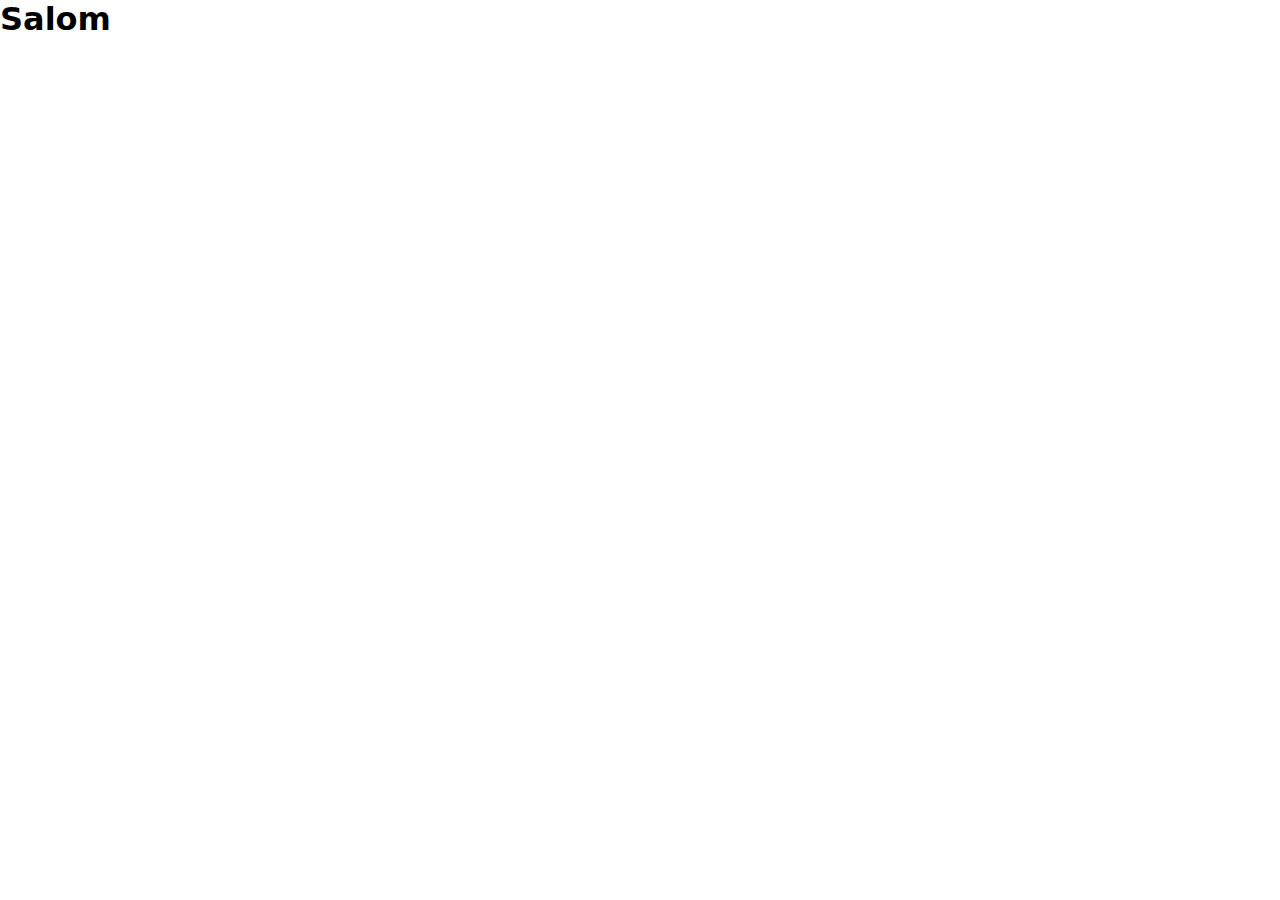
==== pages/page.html @ 7d83c831 "homework-15" ====
<!DOCTYPE html>
<html lang="en">
<head>
    <meta charset="UTF-8">
    <meta name="viewport" content="width=device-width, initial-scale=1.0">
    <title>Document</title>
    <link rel="stylesheet" href="../css/main.min.css">
</head>
<body>
    <h1> Salom</h1>



    <script src="../js/app.js"></script>
</body>
</html>
---- css/main.min.css ----
*{margin:0;padding:0;box-sizing:border-box;font-family:system-ui,-apple-system,BlinkMacSystemFont,"Segoe UI",Roboto,Oxygen,Ubuntu,Cantarell,"Open Sans","Helvetica Neue",sans-serif;scroll-behavior:smooth}.container{width:100%;max-width:1142px;padding:0 16px;margin:0 auto}a{text-decoration:inherit;color:inherit}li{list-style:none}span{color:inherit}button{cursor:pointer}img{max-width:100%}.header{width:100%;height:138px;background:#08546c;display:flex;justify-content:center;align-items:center;flex-direction:row;position:sticky;top:0;left:0}.header.shrink{background:rgba(8,85,108,.831372549);height:80px}.navbar{width:100%;display:flex;justify-content:space-between;align-items:center;flex-direction:row;height:58px}.navbar__logo{width:15%;height:37px;transition:.5s}.navbar__logo:hover{cursor:pointer;transform:rotate(15deg)}.navbar__wrapper{display:flex;justify-content:space-between;align-items:center;flex-direction:row;gap:50px}.navbar__collection{width:50%;height:22px;display:flex;justify-content:center;align-items:center;flex-direction:row;gap:50px}.navbar__item{color:#a1b5bb;font-size:18px;font-weight:400;line-height:22px;transition:.5s}.navbar__item:hover{opacity:.7}.navbar__item:active{transform:scale(0.7)}.navbar__btn{padding:16px 35px;border:none;outline:none;transition:.5s;border-radius:25px;background:#145e76;color:#fff;font-size:18px;font-weight:400;line-height:28px}.navbar__btn:hover{cursor:pointer;opacity:.7;background:#ffa800}.navbar__btn:active{transform:scale(0.9)}.navbar__burger{width:30px;display:flex;justify-content:center;align-items:center;flex-direction:column;gap:5px;display:none}.navbar__burger span{width:100%;height:3px;background:#fff}.navbar__show{position:fixed;top:0;transition:.3s;right:0;width:150px;height:100vh;background-color:#145e76;display:flex;justify-content:center;align-items:center;flex-direction:column;gap:10px}@media(max-width: 800px){.navbar__logo{height:30px}.navbar__collection{gap:36px}.navbar__item{font-size:16px;font-weight:400;line-height:18px}.navbar__btn{padding:16px 25px;border:none;outline:none;transition:.5s;border-radius:25px;background:#145e76;color:#fff;font-size:18px;font-weight:400;line-height:28px}.navbar__btn:hover{cursor:pointer;opacity:.7;background:#ffa800}.navbar__btn:active{transform:scale(0.9)}}@media(max-width: 670px){.navbar__collection{display:none}.navbar__burger{display:flex;justify-content:center;align-items:center;flex-direction:column}.navbar__btn{display:none}.navbar__show{display:flex;justify-content:start;align-items:start;flex-direction:column;gap:20px;padding:50px 15px}.navbar__show .navbar__collection{display:block;gap:10px}.navbar__show .navbar__item{font-size:18px;line-height:36px;color:#fff}}.hero{width:100%;min-height:1000px;background:#08546c}.hero__wrapper{width:100%;display:flex;justify-content:start;align-items:center;flex-direction:row;gap:34px}.hero__content{width:50%;display:flex;justify-content:start;align-items:start;flex-direction:column;gap:40px}.hero__btn{width:100%;display:flex;justify-content:start;align-items:start;flex-direction:row}.hero__btn button{padding:16px 35px;border:none;outline:none;transition:.5s;border-radius:25px;background:#145e76;color:#fff;font-size:18px;font-weight:400;line-height:28px}.hero__btn button:hover{cursor:pointer;opacity:.7;background:#ffa800}.hero__btn button:active{transform:scale(0.9)}.hero__btn button span{font-size:24px;font-weight:400}.hero__subtitle{width:100%}.hero__subtitle span{font-size:64px;font-weight:700;line-height:80px;color:#fff}.hero__desc{width:95%}.hero__desc span{font-size:18px;color:#a1b5bb;font-weight:400;line-height:28px}.hero__comment{width:100%;display:flex;justify-content:start;align-items:center;flex-direction:row;gap:50px}.hero__comment button{padding:16px 35px;border:none;outline:none;transition:.5s;border-radius:25px;background:#145e76;color:#fff;font-size:18px;font-weight:400;line-height:28px}.hero__comment button:hover{cursor:pointer;opacity:.7;background:#ffa800}.hero__comment button:active{transform:scale(0.9)}.hero__comment span{font-size:18px;font-weight:400;color:#fff;line-height:28px}.hero__img{width:50%}.hero__img img{width:100%}@media(max-width: 1090px){.hero__subtitle span{font-size:56px;line-height:70px}.hero__desc span{font-size:16px;line-height:24px}.hero__btn button{padding:16px 35px;border:none;outline:none;transition:.5s;border-radius:25px;background:#145e76;color:#fff;font-size:18px;font-weight:400;line-height:28px}.hero__btn button:hover{cursor:pointer;opacity:.7;background:#ffa800}.hero__btn button:active{transform:scale(0.9)}.hero__btn button span{font-size:18px}}@media(max-width: 900px){.hero{min-height:800px}.hero__content{gap:30px}.hero__subtitle span{font-size:42px;line-height:60px}}@media(max-width: 735px){.hero{min-height:700px}.hero__subtitle span{font-size:36px;line-height:50px}.hero__desc span{font-size:14px;line-height:18px}.hero__btn button{padding:16px 35px;border:none;outline:none;transition:.5s;border-radius:25px;background:#145e76;color:#fff;font-size:18px;font-weight:400;line-height:28px}.hero__btn button:hover{cursor:pointer;opacity:.7;background:#ffa800}.hero__btn button:active{transform:scale(0.9)}.hero__btn button span{font-size:16px}}@media(max-width: 650px){.hero{min-height:600px}.hero__subtitle span{font-size:28px;line-height:40px}.hero__comment button{padding:10px 20px;border:none;outline:none;transition:.5s;border-radius:25px;background:#145e76;color:#fff;font-size:18px;font-weight:400;line-height:28px}.hero__comment button:hover{cursor:pointer;opacity:.7;background:#ffa800}.hero__comment button:active{transform:scale(0.9)}.hero__comment button span{font-size:14px}.hero__comment span{font-size:14px}}@media(max-width: 500px){.hero__subtitle span{font-size:22px;line-height:30px}.hero__btn button{padding:15px 25px;border:none;outline:none;transition:.5s;border-radius:25px;background:#145e76;color:#fff;font-size:18px;font-weight:400;line-height:28px}.hero__btn button:hover{cursor:pointer;opacity:.7;background:#ffa800}.hero__btn button:active{transform:scale(0.9)}.hero__btn button span{font-size:16px}.hero__comment button{padding:8px 12px;border:none;outline:none;transition:.5s;border-radius:25px;background:#145e76;color:#fff;font-size:18px;font-weight:400;line-height:28px}.hero__comment button:hover{cursor:pointer;opacity:.7;background:#ffa800}.hero__comment button:active{transform:scale(0.9)}}@media(max-width: 425px){.hero__subtitle span{font-size:20px;line-height:28px}.hero__btn button{padding:15px 25px;border:none;outline:none;transition:.5s;border-radius:25px;background:#145e76;color:#fff;font-size:18px;font-weight:400;line-height:28px}.hero__btn button:hover{cursor:pointer;opacity:.7;background:#ffa800}.hero__btn button:active{transform:scale(0.9)}.hero__btn button span{font-size:16px}.hero__comment{gap:20px}.hero__comment button{padding:5px 10px;border:none;outline:none;transition:.5s;border-radius:25px;background:#145e76;color:#fff;font-size:18px;font-weight:400;line-height:28px}.hero__comment button:hover{cursor:pointer;opacity:.7;background:#ffa800}.hero__comment button:active{transform:scale(0.9)}.hero__comment button span{font-size:14px;line-height:18px}.hero__comment span{font-size:14px;line-height:18px}}@media(max-width: 365px){.hero__comment{gap:10px}.hero__comment button{padding:5px 5px;border:none;outline:none;transition:.5s;border-radius:25px;background:#145e76;color:#fff;font-size:18px;font-weight:400;line-height:28px}.hero__comment button:hover{cursor:pointer;opacity:.7;background:#ffa800}.hero__comment button:active{transform:scale(0.9)}.hero__comment button span{font-size:14px;line-height:18px}}.statistic{width:100%;min-height:323px;margin-top:-162px;background:#fff;border-radius:30px;display:flex;justify-content:center;align-items:center;flex-direction:row}.statistic__block{width:90%;height:167px;display:flex;justify-content:start;align-items:center;flex-direction:column;gap:79px}.statistic__subtitle{width:100%;height:auto;display:flex;justify-content:center;align-items:center;flex-direction:column}.statistic__subtitle span{font-size:24px;font-weight:600;line-height:22px;color:#08546c}.statistic__wrapper{width:100%;height:auto;display:flex;justify-content:space-between;align-items:start;flex-direction:row}.statistic__card{width:150px;height:66px;display:flex;justify-content:start;align-items:start;flex-direction:column;gap:25px}.statistic__card__desc{width:100%;text-align:center}.statistic__card__desc p{font-size:18px;color:#08546c;font-weight:600;line-height:22px}.statistic__card__text{width:100%;display:flex;justify-content:center;align-items:center;flex-direction:row}.statistic__card__text p{font-size:18px;font-weight:400;line-height:22px;color:#08546c}@media(max-width: 800px){.statistic__block{gap:60px}.statistic__card{gap:15px}.statistic__card__text p{font-size:16px}}@media(max-width: 650px){.statistic__block{gap:50px}.statistic__card{gap:15px}.statistic__card__text p{font-size:14px}}@media(max-width: 550px){.statistic__block{gap:50px}.statistic__wrapper{display:flex;justify-content:center;align-items:center;flex-direction:column;gap:40px}.statistic__card{width:100%}.statistic__card__text p{font-size:18px}}.servis{width:100%}.servis__block{width:100%;min-height:494px;display:flex;justify-content:start;align-items:center;flex-direction:column;gap:30px}.servis__subtitle{width:76px;height:23px}.servis__subtitle p{font-size:18px;color:#08546c}.servis__desc{width:550px;height:120px}.servis__desc p{font-size:48px;font-weight:600;line-height:60px;color:#08546c}.servis__wrapper{width:100%;display:flex;justify-content:center;align-items:center;flex-direction:row;gap:26px;margin-top:40px}.servis__card{width:calc(25% - 19.5px);padding:32px 29px;display:flex;justify-content:start;align-items:start;flex-direction:column;gap:10px;transition:.5s}.servis__card:hover{background:#08546c;cursor:pointer}.servis__card:hover__title{color:#fff}.servis__card:hover__text{color:#a1b5bb}.servis__img{width:50px;height:50px;border-radius:50%;background:#ffa800;display:flex;justify-content:center;align-items:center;flex-direction:row}.servis__title{margin-top:15px}.servis__title p{font-size:24px;font-weight:600;line-height:29px}.servis__text{width:215px;height:73px}.servis__text p{font-size:16px;font-weight:400;line-height:25px;color:#a1b5bb}@media(max-width: 1100px){.servis__block{gap:18px}.servis__desc p{font-size:36px;line-height:50px}.servis__wrapper{display:flex;justify-content:center;align-items:center;flex-direction:row;gap:18px}.servis__title p{font-size:18px}}@media(max-width: 975px){.servis__wrapper{display:flex;justify-content:center;align-items:center;flex-direction:row;flex-wrap:wrap;gap:26px}.servis__card{display:flex;justify-content:center;align-items:center;flex-direction:column;width:calc(50% - 13px)}}@media(max-width: 550px){.servis{margin-top:300px}.servis__desc{width:90%;text-align:center}.servis__desc p{font-size:28px}.servis__wrapper{display:flex;justify-content:center;align-items:center;flex-direction:column;gap:20px}.servis__card{width:100%}}.portfolio{width:100%;height:auto;margin-top:200px}.portfolio__block{width:100%;max-height:1450px;display:flex;justify-content:start;align-items:center;flex-direction:column;gap:10px}.portfolio__subtitle{width:100%;height:58px;display:flex;justify-content:center;align-items:center;flex-direction:row}.portfolio__subtitle p{font-size:45px;font-weight:600;line-height:56.25px;color:#08546c}.portfolio__desc{width:569px;height:58px;display:flex;justify-content:center;align-items:center;flex-direction:row}.portfolio__desc p{font-size:18px;font-weight:400;line-height:28px;color:dimgray}.portfolio__wrapper{width:100%;height:auto;display:flex;justify-content:space-between;align-items:start;flex-direction:row;flex-wrap:wrap;margin-top:50px;gap:50px}.portfolio__card{width:calc(50% - 25px);display:flex;justify-content:start;align-items:start;flex-direction:column;gap:10px}.portfolio__img{width:100%}.portfolio__content{width:100%;display:flex;justify-content:start;align-items:start;flex-direction:column;gap:10px;padding:0 10px}.portfolio__card__title{width:100%;height:30px;margin-top:30px}.portfolio__card__title p{font-size:30px;font-weight:600;line-height:28px;color:#08546c}.portfolio__card__text{width:100%;height:77px;margin-bottom:10px}.portfolio__card__text p{font-size:16px;line-height:25px;font-weight:400}.portfolio__btn{border:none;outline:none;background:inherit}.portfolio__btn p{font-size:18px;color:#08546c;font-weight:500;line-height:25px;transition:.5s}.portfolio__btn p:hover{cursor:pointer;color:#ffa800}.portfolio__btn p:active{transform:scale(0.9)}@media(max-width: 920px){.portfolio__card__text p{font-size:14px;line-height:18px}}@media(max-width: 650px){.portfolio__wrapper{display:flex;justify-content:center;align-items:center;flex-direction:column;gap:20px}.portfolio__block{gap:50px}.portfolio__desc{width:100%}.portfolio__desc p{font-size:16px}.portfolio__card{width:100%;display:flex;justify-content:center;align-items:center;flex-direction:column}.portfolio__img{width:auto}}.manager{width:100%;background:#08546c}.manager__wrapper{padding:102px 0;width:100%;display:flex;justify-content:start;align-items:center;flex-direction:row}.manager__img{width:50%}.manager__img img{width:100%;height:100%}.manager__content{width:50%;display:flex;justify-content:start;align-items:start;flex-direction:column;gap:33px}.manager__content p:nth-child(1){font-size:16px;font-weight:500;color:#fff}.manager__content p:nth-child(2){font-size:16px;font-weight:500;color:#fff}.manager__content p:nth-child(3){font-size:16px;font-weight:400;color:#a1b5bb}@media(max-width: 700px){.manager .manager__wrapper .manager__content p:nth-child(1){font-size:12px;font-weight:500;color:#fff}.manager .manager__wrapper .manager__content p:nth-child(2){font-size:12px;font-weight:500;color:#fff}}@media(max-width: 650px){.manager{margin-top:1300px}}@media(max-width: 500px){.manager{margin-top:1000px}.manager .manager__wrapper{padding:20px 0;display:flex;justify-content:start;align-items:start;flex-direction:column}.manager .manager__wrapper .manager__content{width:100%;text-align:center}.manager .manager__wrapper .manager__content p:nth-child(1){font-size:12px;font-weight:500;color:#fff}.manager .manager__wrapper .manager__content p:nth-child(2){font-size:12px;font-weight:500;color:#fff}}.footer{width:100%;padding:100px 0}.footer .footer__wrapper{width:100%;display:flex;justify-content:start;align-items:start;flex-direction:row;gap:100px}.footer .footer__logo{width:20%;display:flex;justify-content:start;align-items:start;flex-direction:column;gap:50px}.footer__logos{display:flex;justify-content:start;align-items:flex-start;flex-direction:column;gap:20px}.footer__logos p{font-size:18px;font-weight:400;color:dimgray}.footer__icon{display:flex;justify-content:center;align-items:center;flex-direction:row;gap:10px}.footer__icon i{transition:.5s;color:dimgray;font-size:23px}.footer__icon i:hover{cursor:pointer;color:#ffa800}.footer__content{width:80%;display:flex;justify-content:space-between;align-items:start;flex-direction:row}.footer__context{width:20%;height:100%;display:flex;justify-content:start;align-items:start;flex-direction:column;gap:30px}.footer__context p{font-size:24px;font-weight:500px;color:#08546c}.footer__collection{display:flex;justify-content:start;align-items:start;flex-direction:column;gap:15px}.footer__item{color:dimgray;transition:.5s}.footer__item:hover{cursor:pointer;color:#ffa800}@media(max-width: 700px){.footer .footer__wrapper .footer__content .footer__context:nth-child(3){display:none}}@media(max-width: 500px){.footer .footer__wrapper .footer__logo{width:50%}.footer .footer__wrapper .footer__content{width:50%}.footer .footer__wrapper .footer__content .footer__context:nth-child(3){display:none}.footer .footer__wrapper .footer__content .footer__context:nth-child(2){display:none}}.btn{position:fixed;bottom:30px;right:30px;width:40px;height:40px;background:#145e76;border-radius:50%;transition:.3s;display:flex;align-items:center;justify-content:center}/*# sourceMappingURL=main.min.css.map */
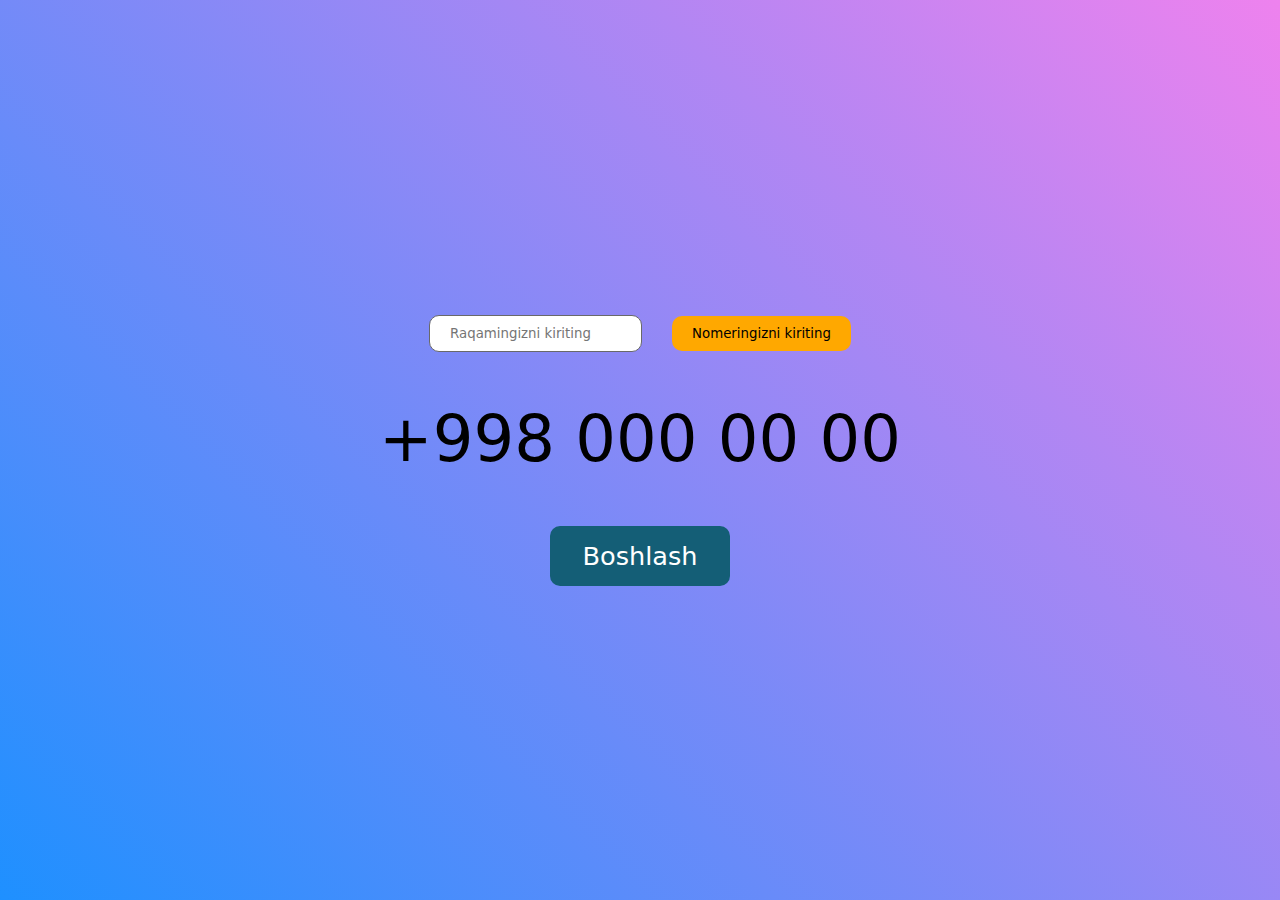
==== commit d225532c: "homework-15" ====
--- a/pages/page.html
+++ b/pages/page.html
@@ -4,11 +4,25 @@
 <head>
     <meta charset="UTF-8">
     <meta name="viewport" content="width=device-width, initial-scale=1.0">
-    <title>Document</title>
+    <title>Omad-show</title>
     <link rel="stylesheet" href="../css/main.min.css">
 </head>
 <body>
-    <h1> Salom</h1>
+
+    <main class="main">
+        <section class="main__hero">
+            <form class="main__form" action="">
+                <input class="main__input" type="text" placeholder="Raqamingizni kiriting">
+                <button type="submit" class="main__submit">Nomeringizni kiriting</button>
+            </form>
+            <p class="main__title">+998 000 00 00</p>
+            <button class="main__btn">
+                <span>
+                    Boshlash    
+                </span>
+            </button>
+        </section>
+    </main>
 
 
 
--- a/css/main.min.css
+++ b/css/main.min.css
@@ -1 +1 @@
-*{margin:0;padding:0;box-sizing:border-box;font-family:system-ui,-apple-system,BlinkMacSystemFont,"Segoe UI",Roboto,Oxygen,Ubuntu,Cantarell,"Open Sans","Helvetica Neue",sans-serif;scroll-behavior:smooth}.container{width:100%;max-width:1142px;padding:0 16px;margin:0 auto}a{text-decoration:inherit;color:inherit}li{list-style:none}span{color:inherit}button{cursor:pointer}img{max-width:100%}.header{width:100%;height:138px;background:#08546c;display:flex;justify-content:center;align-items:center;flex-direction:row;position:sticky;top:0;left:0}.header.shrink{background:rgba(8,85,108,.831372549);height:80px}.navbar{width:100%;display:flex;justify-content:space-between;align-items:center;flex-direction:row;height:58px}.navbar__logo{width:15%;height:37px;transition:.5s}.navbar__logo:hover{cursor:pointer;transform:rotate(15deg)}.navbar__wrapper{display:flex;justify-content:space-between;align-items:center;flex-direction:row;gap:50px}.navbar__collection{width:50%;height:22px;display:flex;justify-content:center;align-items:center;flex-direction:row;gap:50px}.navbar__item{color:#a1b5bb;font-size:18px;font-weight:400;line-height:22px;transition:.5s}.navbar__item:hover{opacity:.7}.navbar__item:active{transform:scale(0.7)}.navbar__btn{padding:16px 35px;border:none;outline:none;transition:.5s;border-radius:25px;background:#145e76;color:#fff;font-size:18px;font-weight:400;line-height:28px}.navbar__btn:hover{cursor:pointer;opacity:.7;background:#ffa800}.navbar__btn:active{transform:scale(0.9)}.navbar__burger{width:30px;display:flex;justify-content:center;align-items:center;flex-direction:column;gap:5px;display:none}.navbar__burger span{width:100%;height:3px;background:#fff}.navbar__show{position:fixed;top:0;transition:.3s;right:0;width:150px;height:100vh;background-color:#145e76;display:flex;justify-content:center;align-items:center;flex-direction:column;gap:10px}@media(max-width: 800px){.navbar__logo{height:30px}.navbar__collection{gap:36px}.navbar__item{font-size:16px;font-weight:400;line-height:18px}.navbar__btn{padding:16px 25px;border:none;outline:none;transition:.5s;border-radius:25px;background:#145e76;color:#fff;font-size:18px;font-weight:400;line-height:28px}.navbar__btn:hover{cursor:pointer;opacity:.7;background:#ffa800}.navbar__btn:active{transform:scale(0.9)}}@media(max-width: 670px){.navbar__collection{display:none}.navbar__burger{display:flex;justify-content:center;align-items:center;flex-direction:column}.navbar__btn{display:none}.navbar__show{display:flex;justify-content:start;align-items:start;flex-direction:column;gap:20px;padding:50px 15px}.navbar__show .navbar__collection{display:block;gap:10px}.navbar__show .navbar__item{font-size:18px;line-height:36px;color:#fff}}.hero{width:100%;min-height:1000px;background:#08546c}.hero__wrapper{width:100%;display:flex;justify-content:start;align-items:center;flex-direction:row;gap:34px}.hero__content{width:50%;display:flex;justify-content:start;align-items:start;flex-direction:column;gap:40px}.hero__btn{width:100%;display:flex;justify-content:start;align-items:start;flex-direction:row}.hero__btn button{padding:16px 35px;border:none;outline:none;transition:.5s;border-radius:25px;background:#145e76;color:#fff;font-size:18px;font-weight:400;line-height:28px}.hero__btn button:hover{cursor:pointer;opacity:.7;background:#ffa800}.hero__btn button:active{transform:scale(0.9)}.hero__btn button span{font-size:24px;font-weight:400}.hero__subtitle{width:100%}.hero__subtitle span{font-size:64px;font-weight:700;line-height:80px;color:#fff}.hero__desc{width:95%}.hero__desc span{font-size:18px;color:#a1b5bb;font-weight:400;line-height:28px}.hero__comment{width:100%;display:flex;justify-content:start;align-items:center;flex-direction:row;gap:50px}.hero__comment button{padding:16px 35px;border:none;outline:none;transition:.5s;border-radius:25px;background:#145e76;color:#fff;font-size:18px;font-weight:400;line-height:28px}.hero__comment button:hover{cursor:pointer;opacity:.7;background:#ffa800}.hero__comment button:active{transform:scale(0.9)}.hero__comment span{font-size:18px;font-weight:400;color:#fff;line-height:28px}.hero__img{width:50%}.hero__img img{width:100%}@media(max-width: 1090px){.hero__subtitle span{font-size:56px;line-height:70px}.hero__desc span{font-size:16px;line-height:24px}.hero__btn button{padding:16px 35px;border:none;outline:none;transition:.5s;border-radius:25px;background:#145e76;color:#fff;font-size:18px;font-weight:400;line-height:28px}.hero__btn button:hover{cursor:pointer;opacity:.7;background:#ffa800}.hero__btn button:active{transform:scale(0.9)}.hero__btn button span{font-size:18px}}@media(max-width: 900px){.hero{min-height:800px}.hero__content{gap:30px}.hero__subtitle span{font-size:42px;line-height:60px}}@media(max-width: 735px){.hero{min-height:700px}.hero__subtitle span{font-size:36px;line-height:50px}.hero__desc span{font-size:14px;line-height:18px}.hero__btn button{padding:16px 35px;border:none;outline:none;transition:.5s;border-radius:25px;background:#145e76;color:#fff;font-size:18px;font-weight:400;line-height:28px}.hero__btn button:hover{cursor:pointer;opacity:.7;background:#ffa800}.hero__btn button:active{transform:scale(0.9)}.hero__btn button span{font-size:16px}}@media(max-width: 650px){.hero{min-height:600px}.hero__subtitle span{font-size:28px;line-height:40px}.hero__comment button{padding:10px 20px;border:none;outline:none;transition:.5s;border-radius:25px;background:#145e76;color:#fff;font-size:18px;font-weight:400;line-height:28px}.hero__comment button:hover{cursor:pointer;opacity:.7;background:#ffa800}.hero__comment button:active{transform:scale(0.9)}.hero__comment button span{font-size:14px}.hero__comment span{font-size:14px}}@media(max-width: 500px){.hero__subtitle span{font-size:22px;line-height:30px}.hero__btn button{padding:15px 25px;border:none;outline:none;transition:.5s;border-radius:25px;background:#145e76;color:#fff;font-size:18px;font-weight:400;line-height:28px}.hero__btn button:hover{cursor:pointer;opacity:.7;background:#ffa800}.hero__btn button:active{transform:scale(0.9)}.hero__btn button span{font-size:16px}.hero__comment button{padding:8px 12px;border:none;outline:none;transition:.5s;border-radius:25px;background:#145e76;color:#fff;font-size:18px;font-weight:400;line-height:28px}.hero__comment button:hover{cursor:pointer;opacity:.7;background:#ffa800}.hero__comment button:active{transform:scale(0.9)}}@media(max-width: 425px){.hero__subtitle span{font-size:20px;line-height:28px}.hero__btn button{padding:15px 25px;border:none;outline:none;transition:.5s;border-radius:25px;background:#145e76;color:#fff;font-size:18px;font-weight:400;line-height:28px}.hero__btn button:hover{cursor:pointer;opacity:.7;background:#ffa800}.hero__btn button:active{transform:scale(0.9)}.hero__btn button span{font-size:16px}.hero__comment{gap:20px}.hero__comment button{padding:5px 10px;border:none;outline:none;transition:.5s;border-radius:25px;background:#145e76;color:#fff;font-size:18px;font-weight:400;line-height:28px}.hero__comment button:hover{cursor:pointer;opacity:.7;background:#ffa800}.hero__comment button:active{transform:scale(0.9)}.hero__comment button span{font-size:14px;line-height:18px}.hero__comment span{font-size:14px;line-height:18px}}@media(max-width: 365px){.hero__comment{gap:10px}.hero__comment button{padding:5px 5px;border:none;outline:none;transition:.5s;border-radius:25px;background:#145e76;color:#fff;font-size:18px;font-weight:400;line-height:28px}.hero__comment button:hover{cursor:pointer;opacity:.7;background:#ffa800}.hero__comment button:active{transform:scale(0.9)}.hero__comment button span{font-size:14px;line-height:18px}}.statistic{width:100%;min-height:323px;margin-top:-162px;background:#fff;border-radius:30px;display:flex;justify-content:center;align-items:center;flex-direction:row}.statistic__block{width:90%;height:167px;display:flex;justify-content:start;align-items:center;flex-direction:column;gap:79px}.statistic__subtitle{width:100%;height:auto;display:flex;justify-content:center;align-items:center;flex-direction:column}.statistic__subtitle span{font-size:24px;font-weight:600;line-height:22px;color:#08546c}.statistic__wrapper{width:100%;height:auto;display:flex;justify-content:space-between;align-items:start;flex-direction:row}.statistic__card{width:150px;height:66px;display:flex;justify-content:start;align-items:start;flex-direction:column;gap:25px}.statistic__card__desc{width:100%;text-align:center}.statistic__card__desc p{font-size:18px;color:#08546c;font-weight:600;line-height:22px}.statistic__card__text{width:100%;display:flex;justify-content:center;align-items:center;flex-direction:row}.statistic__card__text p{font-size:18px;font-weight:400;line-height:22px;color:#08546c}@media(max-width: 800px){.statistic__block{gap:60px}.statistic__card{gap:15px}.statistic__card__text p{font-size:16px}}@media(max-width: 650px){.statistic__block{gap:50px}.statistic__card{gap:15px}.statistic__card__text p{font-size:14px}}@media(max-width: 550px){.statistic__block{gap:50px}.statistic__wrapper{display:flex;justify-content:center;align-items:center;flex-direction:column;gap:40px}.statistic__card{width:100%}.statistic__card__text p{font-size:18px}}.servis{width:100%}.servis__block{width:100%;min-height:494px;display:flex;justify-content:start;align-items:center;flex-direction:column;gap:30px}.servis__subtitle{width:76px;height:23px}.servis__subtitle p{font-size:18px;color:#08546c}.servis__desc{width:550px;height:120px}.servis__desc p{font-size:48px;font-weight:600;line-height:60px;color:#08546c}.servis__wrapper{width:100%;display:flex;justify-content:center;align-items:center;flex-direction:row;gap:26px;margin-top:40px}.servis__card{width:calc(25% - 19.5px);padding:32px 29px;display:flex;justify-content:start;align-items:start;flex-direction:column;gap:10px;transition:.5s}.servis__card:hover{background:#08546c;cursor:pointer}.servis__card:hover__title{color:#fff}.servis__card:hover__text{color:#a1b5bb}.servis__img{width:50px;height:50px;border-radius:50%;background:#ffa800;display:flex;justify-content:center;align-items:center;flex-direction:row}.servis__title{margin-top:15px}.servis__title p{font-size:24px;font-weight:600;line-height:29px}.servis__text{width:215px;height:73px}.servis__text p{font-size:16px;font-weight:400;line-height:25px;color:#a1b5bb}@media(max-width: 1100px){.servis__block{gap:18px}.servis__desc p{font-size:36px;line-height:50px}.servis__wrapper{display:flex;justify-content:center;align-items:center;flex-direction:row;gap:18px}.servis__title p{font-size:18px}}@media(max-width: 975px){.servis__wrapper{display:flex;justify-content:center;align-items:center;flex-direction:row;flex-wrap:wrap;gap:26px}.servis__card{display:flex;justify-content:center;align-items:center;flex-direction:column;width:calc(50% - 13px)}}@media(max-width: 550px){.servis{margin-top:300px}.servis__desc{width:90%;text-align:center}.servis__desc p{font-size:28px}.servis__wrapper{display:flex;justify-content:center;align-items:center;flex-direction:column;gap:20px}.servis__card{width:100%}}.portfolio{width:100%;height:auto;margin-top:200px}.portfolio__block{width:100%;max-height:1450px;display:flex;justify-content:start;align-items:center;flex-direction:column;gap:10px}.portfolio__subtitle{width:100%;height:58px;display:flex;justify-content:center;align-items:center;flex-direction:row}.portfolio__subtitle p{font-size:45px;font-weight:600;line-height:56.25px;color:#08546c}.portfolio__desc{width:569px;height:58px;display:flex;justify-content:center;align-items:center;flex-direction:row}.portfolio__desc p{font-size:18px;font-weight:400;line-height:28px;color:dimgray}.portfolio__wrapper{width:100%;height:auto;display:flex;justify-content:space-between;align-items:start;flex-direction:row;flex-wrap:wrap;margin-top:50px;gap:50px}.portfolio__card{width:calc(50% - 25px);display:flex;justify-content:start;align-items:start;flex-direction:column;gap:10px}.portfolio__img{width:100%}.portfolio__content{width:100%;display:flex;justify-content:start;align-items:start;flex-direction:column;gap:10px;padding:0 10px}.portfolio__card__title{width:100%;height:30px;margin-top:30px}.portfolio__card__title p{font-size:30px;font-weight:600;line-height:28px;color:#08546c}.portfolio__card__text{width:100%;height:77px;margin-bottom:10px}.portfolio__card__text p{font-size:16px;line-height:25px;font-weight:400}.portfolio__btn{border:none;outline:none;background:inherit}.portfolio__btn p{font-size:18px;color:#08546c;font-weight:500;line-height:25px;transition:.5s}.portfolio__btn p:hover{cursor:pointer;color:#ffa800}.portfolio__btn p:active{transform:scale(0.9)}@media(max-width: 920px){.portfolio__card__text p{font-size:14px;line-height:18px}}@media(max-width: 650px){.portfolio__wrapper{display:flex;justify-content:center;align-items:center;flex-direction:column;gap:20px}.portfolio__block{gap:50px}.portfolio__desc{width:100%}.portfolio__desc p{font-size:16px}.portfolio__card{width:100%;display:flex;justify-content:center;align-items:center;flex-direction:column}.portfolio__img{width:auto}}.manager{width:100%;background:#08546c}.manager__wrapper{padding:102px 0;width:100%;display:flex;justify-content:start;align-items:center;flex-direction:row}.manager__img{width:50%}.manager__img img{width:100%;height:100%}.manager__content{width:50%;display:flex;justify-content:start;align-items:start;flex-direction:column;gap:33px}.manager__content p:nth-child(1){font-size:16px;font-weight:500;color:#fff}.manager__content p:nth-child(2){font-size:16px;font-weight:500;color:#fff}.manager__content p:nth-child(3){font-size:16px;font-weight:400;color:#a1b5bb}@media(max-width: 700px){.manager .manager__wrapper .manager__content p:nth-child(1){font-size:12px;font-weight:500;color:#fff}.manager .manager__wrapper .manager__content p:nth-child(2){font-size:12px;font-weight:500;color:#fff}}@media(max-width: 650px){.manager{margin-top:1300px}}@media(max-width: 500px){.manager{margin-top:1000px}.manager .manager__wrapper{padding:20px 0;display:flex;justify-content:start;align-items:start;flex-direction:column}.manager .manager__wrapper .manager__content{width:100%;text-align:center}.manager .manager__wrapper .manager__content p:nth-child(1){font-size:12px;font-weight:500;color:#fff}.manager .manager__wrapper .manager__content p:nth-child(2){font-size:12px;font-weight:500;color:#fff}}.footer{width:100%;padding:100px 0}.footer .footer__wrapper{width:100%;display:flex;justify-content:start;align-items:start;flex-direction:row;gap:100px}.footer .footer__logo{width:20%;display:flex;justify-content:start;align-items:start;flex-direction:column;gap:50px}.footer__logos{display:flex;justify-content:start;align-items:flex-start;flex-direction:column;gap:20px}.footer__logos p{font-size:18px;font-weight:400;color:dimgray}.footer__icon{display:flex;justify-content:center;align-items:center;flex-direction:row;gap:10px}.footer__icon i{transition:.5s;color:dimgray;font-size:23px}.footer__icon i:hover{cursor:pointer;color:#ffa800}.footer__content{width:80%;display:flex;justify-content:space-between;align-items:start;flex-direction:row}.footer__context{width:20%;height:100%;display:flex;justify-content:start;align-items:start;flex-direction:column;gap:30px}.footer__context p{font-size:24px;font-weight:500px;color:#08546c}.footer__collection{display:flex;justify-content:start;align-items:start;flex-direction:column;gap:15px}.footer__item{color:dimgray;transition:.5s}.footer__item:hover{cursor:pointer;color:#ffa800}@media(max-width: 700px){.footer .footer__wrapper .footer__content .footer__context:nth-child(3){display:none}}@media(max-width: 500px){.footer .footer__wrapper .footer__logo{width:50%}.footer .footer__wrapper .footer__content{width:50%}.footer .footer__wrapper .footer__content .footer__context:nth-child(3){display:none}.footer .footer__wrapper .footer__content .footer__context:nth-child(2){display:none}}.btn{position:fixed;bottom:30px;right:30px;width:40px;height:40px;background:#145e76;border-radius:50%;transition:.3s;display:flex;align-items:center;justify-content:center}/*# sourceMappingURL=main.min.css.map */+*{margin:0;padding:0;box-sizing:border-box;font-family:system-ui,-apple-system,BlinkMacSystemFont,"Segoe UI",Roboto,Oxygen,Ubuntu,Cantarell,"Open Sans","Helvetica Neue",sans-serif;scroll-behavior:smooth}.container{width:100%;max-width:1142px;padding:0 16px;margin:0 auto}a{text-decoration:inherit;color:inherit}li{list-style:none}span{color:inherit}button{cursor:pointer}img{max-width:100%}input{outline:none;border:1px solid dimgray}.header{width:100%;height:138px;background:#08546c;display:flex;justify-content:center;align-items:center;flex-direction:row;position:sticky;top:0;left:0}.header.shrink{background:rgba(8,85,108,.831372549);height:80px}.navbar{width:100%;display:flex;justify-content:space-between;align-items:center;flex-direction:row;height:58px}.navbar__logo{width:15%;height:37px;transition:.5s}.navbar__logo:hover{cursor:pointer;transform:rotate(15deg)}.navbar__wrapper{display:flex;justify-content:space-between;align-items:center;flex-direction:row;gap:50px}.navbar__collection{width:50%;height:22px;display:flex;justify-content:center;align-items:center;flex-direction:row;gap:50px}.navbar__item{color:#a1b5bb;font-size:18px;font-weight:400;line-height:22px;transition:.5s}.navbar__item:hover{opacity:.7}.navbar__item:active{transform:scale(0.7)}.navbar__btn{padding:16px 35px;border:none;outline:none;transition:.5s;border-radius:25px;background:#145e76;color:#fff;font-size:18px;font-weight:400;line-height:28px}.navbar__btn:hover{cursor:pointer;opacity:.7;background:#ffa800}.navbar__btn:active{transform:scale(0.9)}.navbar__burger{width:30px;display:flex;justify-content:center;align-items:center;flex-direction:column;gap:5px;display:none}.navbar__burger span{width:100%;height:3px;background:#fff}.navbar__show{position:fixed;top:0;transition:.3s;right:0;width:150px;height:100vh;background-color:#145e76;display:flex;justify-content:center;align-items:center;flex-direction:column;gap:10px}@media(max-width: 800px){.navbar__logo{height:30px}.navbar__collection{gap:36px}.navbar__item{font-size:16px;font-weight:400;line-height:18px}.navbar__btn{padding:16px 25px;border:none;outline:none;transition:.5s;border-radius:25px;background:#145e76;color:#fff;font-size:18px;font-weight:400;line-height:28px}.navbar__btn:hover{cursor:pointer;opacity:.7;background:#ffa800}.navbar__btn:active{transform:scale(0.9)}}@media(max-width: 670px){.navbar__collection{display:none}.navbar__burger{display:flex;justify-content:center;align-items:center;flex-direction:column}.navbar__btn{display:none}.navbar__show{display:flex;justify-content:start;align-items:start;flex-direction:column;gap:20px;padding:50px 15px}.navbar__show .navbar__collection{display:block;gap:10px}.navbar__show .navbar__item{font-size:18px;line-height:36px;color:#fff}}.hero{width:100%;min-height:1000px;background:#08546c}.hero__wrapper{width:100%;display:flex;justify-content:start;align-items:center;flex-direction:row;gap:34px}.hero__content{width:50%;display:flex;justify-content:start;align-items:start;flex-direction:column;gap:40px}.hero__btn{width:100%;display:flex;justify-content:start;align-items:start;flex-direction:row}.hero__btn button{padding:16px 35px;border:none;outline:none;transition:.5s;border-radius:25px;background:#145e76;color:#fff;font-size:18px;font-weight:400;line-height:28px}.hero__btn button:hover{cursor:pointer;opacity:.7;background:#ffa800}.hero__btn button:active{transform:scale(0.9)}.hero__btn button span{font-size:24px;font-weight:400}.hero__subtitle{width:100%}.hero__subtitle span{font-size:64px;font-weight:700;line-height:80px;color:#fff}.hero__desc{width:95%}.hero__desc span{font-size:18px;color:#a1b5bb;font-weight:400;line-height:28px}.hero__comment{width:100%;display:flex;justify-content:start;align-items:center;flex-direction:row;gap:50px}.hero__comment button{padding:16px 35px;border:none;outline:none;transition:.5s;border-radius:25px;background:#145e76;color:#fff;font-size:18px;font-weight:400;line-height:28px}.hero__comment button:hover{cursor:pointer;opacity:.7;background:#ffa800}.hero__comment button:active{transform:scale(0.9)}.hero__comment span{font-size:18px;font-weight:400;color:#fff;line-height:28px}.hero__img{width:50%}.hero__img img{width:100%}@media(max-width: 1090px){.hero__subtitle span{font-size:56px;line-height:70px}.hero__desc span{font-size:16px;line-height:24px}.hero__btn button{padding:16px 35px;border:none;outline:none;transition:.5s;border-radius:25px;background:#145e76;color:#fff;font-size:18px;font-weight:400;line-height:28px}.hero__btn button:hover{cursor:pointer;opacity:.7;background:#ffa800}.hero__btn button:active{transform:scale(0.9)}.hero__btn button span{font-size:18px}}@media(max-width: 900px){.hero{min-height:800px}.hero__content{gap:30px}.hero__subtitle span{font-size:42px;line-height:60px}}@media(max-width: 735px){.hero{min-height:700px}.hero__subtitle span{font-size:36px;line-height:50px}.hero__desc span{font-size:14px;line-height:18px}.hero__btn button{padding:16px 35px;border:none;outline:none;transition:.5s;border-radius:25px;background:#145e76;color:#fff;font-size:18px;font-weight:400;line-height:28px}.hero__btn button:hover{cursor:pointer;opacity:.7;background:#ffa800}.hero__btn button:active{transform:scale(0.9)}.hero__btn button span{font-size:16px}}@media(max-width: 650px){.hero{min-height:600px}.hero__subtitle span{font-size:28px;line-height:40px}.hero__comment button{padding:10px 20px;border:none;outline:none;transition:.5s;border-radius:25px;background:#145e76;color:#fff;font-size:18px;font-weight:400;line-height:28px}.hero__comment button:hover{cursor:pointer;opacity:.7;background:#ffa800}.hero__comment button:active{transform:scale(0.9)}.hero__comment button span{font-size:14px}.hero__comment span{font-size:14px}}@media(max-width: 500px){.hero__subtitle span{font-size:22px;line-height:30px}.hero__btn button{padding:15px 25px;border:none;outline:none;transition:.5s;border-radius:25px;background:#145e76;color:#fff;font-size:18px;font-weight:400;line-height:28px}.hero__btn button:hover{cursor:pointer;opacity:.7;background:#ffa800}.hero__btn button:active{transform:scale(0.9)}.hero__btn button span{font-size:16px}.hero__comment button{padding:8px 12px;border:none;outline:none;transition:.5s;border-radius:25px;background:#145e76;color:#fff;font-size:18px;font-weight:400;line-height:28px}.hero__comment button:hover{cursor:pointer;opacity:.7;background:#ffa800}.hero__comment button:active{transform:scale(0.9)}}@media(max-width: 425px){.hero__subtitle span{font-size:20px;line-height:28px}.hero__btn button{padding:15px 25px;border:none;outline:none;transition:.5s;border-radius:25px;background:#145e76;color:#fff;font-size:18px;font-weight:400;line-height:28px}.hero__btn button:hover{cursor:pointer;opacity:.7;background:#ffa800}.hero__btn button:active{transform:scale(0.9)}.hero__btn button span{font-size:16px}.hero__comment{gap:20px}.hero__comment button{padding:5px 10px;border:none;outline:none;transition:.5s;border-radius:25px;background:#145e76;color:#fff;font-size:18px;font-weight:400;line-height:28px}.hero__comment button:hover{cursor:pointer;opacity:.7;background:#ffa800}.hero__comment button:active{transform:scale(0.9)}.hero__comment button span{font-size:14px;line-height:18px}.hero__comment span{font-size:14px;line-height:18px}}@media(max-width: 365px){.hero__comment{gap:10px}.hero__comment button{padding:5px 5px;border:none;outline:none;transition:.5s;border-radius:25px;background:#145e76;color:#fff;font-size:18px;font-weight:400;line-height:28px}.hero__comment button:hover{cursor:pointer;opacity:.7;background:#ffa800}.hero__comment button:active{transform:scale(0.9)}.hero__comment button span{font-size:14px;line-height:18px}}.statistic{width:100%;min-height:323px;margin-top:-162px;background:#fff;border-radius:30px;display:flex;justify-content:center;align-items:center;flex-direction:row}.statistic__block{width:90%;height:167px;display:flex;justify-content:start;align-items:center;flex-direction:column;gap:79px}.statistic__subtitle{width:100%;height:auto;display:flex;justify-content:center;align-items:center;flex-direction:column}.statistic__subtitle span{font-size:24px;font-weight:600;line-height:22px;color:#08546c}.statistic__wrapper{width:100%;height:auto;display:flex;justify-content:space-between;align-items:start;flex-direction:row}.statistic__card{width:150px;height:66px;display:flex;justify-content:start;align-items:start;flex-direction:column;gap:25px}.statistic__card__desc{width:100%;text-align:center}.statistic__card__desc p{font-size:18px;color:#08546c;font-weight:600;line-height:22px}.statistic__card__text{width:100%;display:flex;justify-content:center;align-items:center;flex-direction:row}.statistic__card__text p{font-size:18px;font-weight:400;line-height:22px;color:#08546c}@media(max-width: 800px){.statistic__block{gap:60px}.statistic__card{gap:15px}.statistic__card__text p{font-size:16px}}@media(max-width: 650px){.statistic__block{gap:50px}.statistic__card{gap:15px}.statistic__card__text p{font-size:14px}}@media(max-width: 550px){.statistic__block{gap:50px}.statistic__wrapper{display:flex;justify-content:center;align-items:center;flex-direction:column;gap:40px}.statistic__card{width:100%}.statistic__card__text p{font-size:18px}}.servis{width:100%}.servis__block{width:100%;min-height:494px;display:flex;justify-content:start;align-items:center;flex-direction:column;gap:30px}.servis__subtitle{width:76px;height:23px}.servis__subtitle p{font-size:18px;color:#08546c}.servis__desc{width:550px;height:120px}.servis__desc p{font-size:48px;font-weight:600;line-height:60px;color:#08546c}.servis__wrapper{width:100%;display:flex;justify-content:center;align-items:center;flex-direction:row;gap:26px;margin-top:40px}.servis__card{width:calc(25% - 19.5px);padding:32px 29px;display:flex;justify-content:start;align-items:start;flex-direction:column;gap:10px;transition:.5s}.servis__card:hover{background:#08546c;cursor:pointer}.servis__card:hover__title{color:#fff}.servis__card:hover__text{color:#a1b5bb}.servis__img{width:50px;height:50px;border-radius:50%;background:#ffa800;display:flex;justify-content:center;align-items:center;flex-direction:row}.servis__title{margin-top:15px}.servis__title p{font-size:24px;font-weight:600;line-height:29px}.servis__text{width:215px;height:73px}.servis__text p{font-size:16px;font-weight:400;line-height:25px;color:#a1b5bb}@media(max-width: 1100px){.servis__block{gap:18px}.servis__desc p{font-size:36px;line-height:50px}.servis__wrapper{display:flex;justify-content:center;align-items:center;flex-direction:row;gap:18px}.servis__title p{font-size:18px}}@media(max-width: 975px){.servis__wrapper{display:flex;justify-content:center;align-items:center;flex-direction:row;flex-wrap:wrap;gap:26px}.servis__card{display:flex;justify-content:center;align-items:center;flex-direction:column;width:calc(50% - 13px)}}@media(max-width: 550px){.servis{margin-top:300px}.servis__desc{width:90%;text-align:center}.servis__desc p{font-size:28px}.servis__wrapper{display:flex;justify-content:center;align-items:center;flex-direction:column;gap:20px}.servis__card{width:100%}}.portfolio{width:100%;height:auto;margin-top:200px}.portfolio__block{width:100%;max-height:1450px;display:flex;justify-content:start;align-items:center;flex-direction:column;gap:10px}.portfolio__subtitle{width:100%;height:58px;display:flex;justify-content:center;align-items:center;flex-direction:row}.portfolio__subtitle p{font-size:45px;font-weight:600;line-height:56.25px;color:#08546c}.portfolio__desc{width:569px;height:58px;display:flex;justify-content:center;align-items:center;flex-direction:row}.portfolio__desc p{font-size:18px;font-weight:400;line-height:28px;color:dimgray}.portfolio__wrapper{width:100%;height:auto;display:flex;justify-content:space-between;align-items:start;flex-direction:row;flex-wrap:wrap;margin-top:50px;gap:50px}.portfolio__card{width:calc(50% - 25px);display:flex;justify-content:start;align-items:start;flex-direction:column;gap:10px}.portfolio__img{width:100%}.portfolio__content{width:100%;display:flex;justify-content:start;align-items:start;flex-direction:column;gap:10px;padding:0 10px}.portfolio__card__title{width:100%;height:30px;margin-top:30px}.portfolio__card__title p{font-size:30px;font-weight:600;line-height:28px;color:#08546c}.portfolio__card__text{width:100%;height:77px;margin-bottom:10px}.portfolio__card__text p{font-size:16px;line-height:25px;font-weight:400}.portfolio__btn{border:none;outline:none;background:inherit}.portfolio__btn p{font-size:18px;color:#08546c;font-weight:500;line-height:25px;transition:.5s}.portfolio__btn p:hover{cursor:pointer;color:#ffa800}.portfolio__btn p:active{transform:scale(0.9)}@media(max-width: 920px){.portfolio__card__text p{font-size:14px;line-height:18px}}@media(max-width: 650px){.portfolio__wrapper{display:flex;justify-content:center;align-items:center;flex-direction:column;gap:20px}.portfolio__block{gap:50px}.portfolio__desc{width:100%}.portfolio__desc p{font-size:16px}.portfolio__card{width:100%;display:flex;justify-content:center;align-items:center;flex-direction:column}.portfolio__img{width:auto}}.manager{width:100%;background:#08546c}.manager__wrapper{padding:102px 0;width:100%;display:flex;justify-content:start;align-items:center;flex-direction:row}.manager__img{width:50%}.manager__img img{width:100%;height:100%}.manager__content{width:50%;display:flex;justify-content:start;align-items:start;flex-direction:column;gap:33px}.manager__content p:nth-child(1){font-size:16px;font-weight:500;color:#fff}.manager__content p:nth-child(2){font-size:16px;font-weight:500;color:#fff}.manager__content p:nth-child(3){font-size:16px;font-weight:400;color:#a1b5bb}@media(max-width: 700px){.manager .manager__wrapper .manager__content p:nth-child(1){font-size:12px;font-weight:500;color:#fff}.manager .manager__wrapper .manager__content p:nth-child(2){font-size:12px;font-weight:500;color:#fff}}@media(max-width: 650px){.manager{margin-top:1300px}}@media(max-width: 500px){.manager{margin-top:1000px}.manager .manager__wrapper{padding:20px 0;display:flex;justify-content:start;align-items:start;flex-direction:column}.manager .manager__wrapper .manager__content{width:100%;text-align:center}.manager .manager__wrapper .manager__content p:nth-child(1){font-size:12px;font-weight:500;color:#fff}.manager .manager__wrapper .manager__content p:nth-child(2){font-size:12px;font-weight:500;color:#fff}}.footer{width:100%;padding:100px 0}.footer .footer__wrapper{width:100%;display:flex;justify-content:start;align-items:start;flex-direction:row;gap:100px}.footer .footer__logo{width:20%;display:flex;justify-content:start;align-items:start;flex-direction:column;gap:50px}.footer__logos{display:flex;justify-content:start;align-items:flex-start;flex-direction:column;gap:20px}.footer__logos p{font-size:18px;font-weight:400;color:dimgray}.footer__icon{display:flex;justify-content:center;align-items:center;flex-direction:row;gap:10px}.footer__icon i{transition:.5s;color:dimgray;font-size:23px}.footer__icon i:hover{cursor:pointer;color:#ffa800}.footer__content{width:80%;display:flex;justify-content:space-between;align-items:start;flex-direction:row}.footer__context{width:20%;height:100%;display:flex;justify-content:start;align-items:start;flex-direction:column;gap:30px}.footer__context p{font-size:24px;font-weight:500px;color:#08546c}.footer__collection{display:flex;justify-content:start;align-items:start;flex-direction:column;gap:15px}.footer__item{color:dimgray;transition:.5s}.footer__item:hover{cursor:pointer;color:#ffa800}@media(max-width: 700px){.footer .footer__wrapper .footer__content .footer__context:nth-child(3){display:none}}@media(max-width: 500px){.footer .footer__wrapper .footer__logo{width:50%}.footer .footer__wrapper .footer__content{width:50%}.footer .footer__wrapper .footer__content .footer__context:nth-child(3){display:none}.footer .footer__wrapper .footer__content .footer__context:nth-child(2){display:none}}.btn{position:fixed;bottom:30px;right:30px;width:40px;height:40px;background:#145e76;border-radius:50%;transition:.3s;display:flex;align-items:center;justify-content:center}.main{width:100%}.main__hero{width:100%;height:100vh;display:flex;justify-content:center;align-items:center;flex-direction:column;gap:50px;background:linear-gradient(45deg, dodgerblue, violet)}.main__form{width:100%;display:flex;justify-content:center;align-items:center;flex-direction:row;gap:30px}.main__input{padding:10px 20px;border-radius:10px}.main__submit{padding:10px 20px;background:#ffa800;border:none;border-radius:10px}.main__title{font-size:5vw}.main__btn{padding:15px 32px;border-radius:10px;border:none;background:#145e76}.main__btn span{color:#fff;font-size:2vw}/*# sourceMappingURL=main.min.css.map */